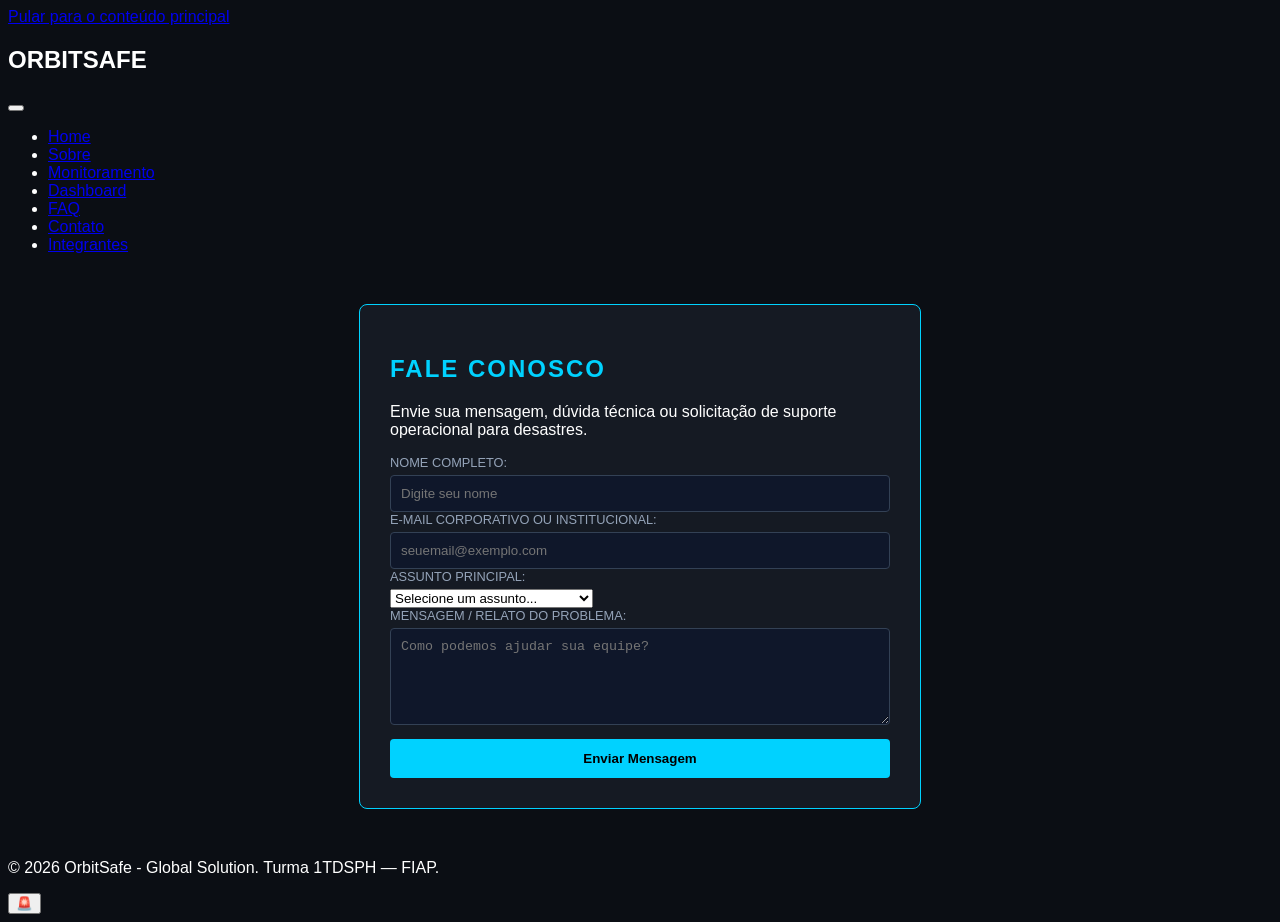
==== pages/contato.html @ cd52baef "Estilizando a página home" ====
<!DOCTYPE html>
<html lang="pt-BR">
<head>
    <meta charset="UTF-8">
    <meta name="viewport" content="width=device-width, initial-scale=1.0">
    <meta name="description" content="OrbitSafe - Entre em contato com a equipe OrbitSafe para suporte operacional ou parcerias técnicas.">
    <title>OrbitSafe - Contato e Suporte</title>

    
    <link rel="stylesheet" href="../css/main.css">
    <link rel="stylesheet" href="../css/contato.css">
    <script src="../js/script.js" defer></script>
</head>
<body>

<a href="#conteudo-principal" class="sr-only">Pular para o conteúdo principal</a>

<header>
    <nav aria-label="Navegação Principal">
        <h1 class="logo">ORBITSAFE</h1>

        <button class="hamburger" id="hamburger-menu" aria-label="Menu de Navegação" aria-expanded="false">
            <span></span>
            <span></span>
            <span></span>
        </button>

        <ul>
            <li><a href="../index.html">Home</a></li>
            <li><a href="sobre.html">Sobre</a></li>
            <li><a href="monitoramento.html">Monitoramento</a></li>
            <li><a href="dashboard.html">Dashboard</a></li>
            <li><a href="faq.html">FAQ</a></li>
            <li><a href="contato.html" aria-current="page">Contato</a></li>
            <li><a href="integrantes.html">Integrantes</a></li>
        </ul>
    </nav>
</header>

<main id="conteudo-principal">

    <section class="secao-contato" aria-labelledby="titulo-contato">
        <h2 id="titulo-contato">Fale Conosco</h2>
        <p>Envie sua mensagem, dúvida técnica ou solicitação de suporte operacional para desastres.</p>

        <form id="form-contato" class="formulario-estrutura" novalidate>
            
            <div class="grupo-campo">
                <label for="nome">Nome Completo:</label>
                <input type="text" id="nome" name="nome" required placeholder="Digite seu nome">
                <span class="msg-erro" id="erro-nome"></span>
            </div>

            <div class="grupo-campo">
                <label for="email">E-mail Corporativo ou Institucional:</label>
                <input type="email" id="email" name="email" required placeholder="seuemail@exemplo.com">
                <span class="msg-erro" id="erro-email"></span>
            </div>

            <div class="grupo-campo">
                <label for="assunto">Assunto Principal:</label>
                <select id="assunto" name="assunto" required>
                    <option value="" disabled selected>Selecione um assunto...</option>
                    <option value="suporte">Suporte Técnico / Operacional</option>
                    <option value="parceria">Parcerias e Integrações</option>
                    <option value="defesa">Defesa Civil e Governo</option>
                    <option value="outros">Outros Assuntos</option>
                </select>
                <span class="msg-erro" id="erro-assunto"></span>
            </div>

            <div class="grupo-campo">
                <label for="mensagem">Mensagem / Relato do Problema:</label>
                <textarea id="mensagem" name="mensagem" rows="5" required placeholder="Como podemos ajudar sua equipe?"></textarea>
                <span class="msg-erro" id="erro-mensagem"></span>
            </div>

            <button type="submit" class="btn-principal">Enviar Mensagem</button>
        </form>
    </section>

    <!-- Modal Feedback Contato -->
    <div id="modal-feedback" class="modal-container" role="dialog" aria-modal="true" aria-labelledby="modal-titulo">
        <div class="modal-conteudo">
            <h3 id="modal-titulo">Mensagem Enviada!</h3>
            <p id="modal-texto">Sua solicitação foi registrada na nossa rede de satélites com sucesso.</p>
            <button id="btn-fechar-modal" class="btn-secundario">Fechar</button>
        </div>
    </div>

</main>

<footer>
    <p>&copy; 2026 OrbitSafe - Global Solution. Turma 1TDSPH — FIAP.</p>
</footer>

<!-- Botão SOS Flutuante -->
<button class="floating-sos-btn" id="btn-open-sos" aria-label="Abrir formulário de emergência SOS">🚨</button>

<!-- Modal SOS -->
<div id="modal-sos" class="modal-container" role="dialog" aria-modal="true" aria-labelledby="sos-modal-titulo">
    <div class="modal-conteudo">
        <button class="close-modal-btn" id="btn-close-sos" aria-label="Fechar Modal">&times;</button>
        <h3 id="sos-modal-titulo">🚨 Chamado de Emergência (SOS)</h3>
        <p>Preencha os dados abaixo. Eles serão transmitidos via satélite OrbitSafe diretamente para as equipes de resgate.</p>
        
        <form id="form-sos" class="formulario-estrutura-sos" novalidate>
            <div class="campo-grupo">
                <label for="nome-sos">Nome do Solicitante / Organização:</label>
                <input type="text" id="nome-sos" placeholder="Ex: João Silva ou Defesa Civil local" required>
                <span class="msg-erro" id="erro-nome-sos"></span>
            </div>

            <div class="campo-grupo">
                <label for="localizacao">Localização Atual ou Coordenadas:</label>
                <input type="text" id="localizacao" placeholder="Ex: Bairro Centro, Próximo à Escola X" required>
                <span class="msg-erro" id="erro-localizacao"></span>
            </div>

            <div class="campo-grupo">
                <label for="gravidade">Nível de Urgência:</label>
                <select id="gravidade" required>
                    <option value="" disabled selected>Selecione o nível...</option>
                    <option value="alto">Crítico (Risco imediato à vida)</option>
                    <option value="medio">Moderado (Necessita de suporte/mantimentos)</option>
                    <option value="baixo">Informativo / Alerta de risco</option>
                </select>
                <span class="msg-erro" id="erro-gravidade"></span>
            </div>

            <div class="campo-grupo">
                <label for="mensagem-sos">Descrição da Situação e Necessidades:</label>
                <textarea id="mensagem-sos" rows="4" placeholder="Descreva o que aconteceu e do que precisam..." required></textarea>
                <span class="msg-erro" id="erro-mensagem-sos"></span>
            </div>

            <button type="submit" class="btn-sos">Transmitir via Satélite</button>
        </form>
    </div>
</div>

<!-- Modal SOS Feedback -->
<div id="modal-sos-feedback" class="modal-container" role="dialog" aria-modal="true" aria-labelledby="sos-feedback-titulo">
    <div class="modal-conteudo">
        <h3 id="sos-feedback-titulo">🚨 SOS Transmitido!</h3>
        <p>Seu chamado foi enviado via satélite com sucesso. Equipes de socorro foram alertadas.</p>
        <button id="btn-fechar-sos-feedback" class="btn-secundario">Fechar</button>
    </div>
</div>

</body>
</html>
---- css/main.css ----
@import url('./contato.css');
@import url('./dashboard.css');
@import url('./faq.css');
@import url('./integrantes.css');
@import url('./monitoramento.css');
@import url('./chatbot.css');
---- css/contato.css ----
/* ==========================================================================
   ESTILO: ORBITSAFE 
   ========================================================================== */

/* Fundo da página */
body {
    background-color: #0b0e14; /* Preto espacial profundo */
    color: #ffffff;
    font-family: 'Segoe UI', sans-serif;
}

/* Container do formulário */
.secao-contato {
    max-width: 500px;
    margin: 50px auto;
    padding: 30px;
    background-color: #151a23; /* Cinza grafite muito escuro */
    border: 1px solid #00d2ff; /* Borda fina ciano neon */
    border-radius: 8px;
}

/* Títulos */
.secao-contato h2 {
    color: #00d2ff;
    text-transform: uppercase;
    letter-spacing: 2px; /* Espaçamento entre letras para parecer código */
}

/* Labels */
.grupo-campo label {
    display: block;
    margin-bottom: 5px;
    color: #94a3b8; /* Cinza azulado */
    font-size: 0.8rem;
    text-transform: uppercase;
}

/* Inputs e Textarea */
.grupo-campo input, 
.grupo-campo textarea {
    width: 100%;
    padding: 10px;
    background-color: #0f172a;
    border: 1px solid #334155;
    color: #ffffff;
    border-radius: 4px;
    box-sizing: border-box; /* Garante que o padding não quebre o tamanho */
}

/* Efeito de foco simples (sem comandos complexos) */
.grupo-campo input:focus, 
.grupo-campo textarea:focus {
    border-color: #00d2ff;
    outline: none;
}

/* Botão de Envio */
.btn-principal {
    width: 100%;
    padding: 12px;
    background-color: #00d2ff;
    border: none;
    color: #000;
    font-weight: bold;
    cursor: pointer;
    border-radius: 4px;
    margin-top: 10px;
}

/* Mensagem de Erro */
.msg-erro {
    color: #ff6b6b;
    font-size: 0.75rem;
    margin-top: 5px;
}

/* MODAL */
.modal-container {
    position: fixed;
    top: 0;
    left: 0;
    width: 100%;
    height: 100%;
    background-color: rgba(0,0,0,0.85);
    display: none;
    justify-content: center;
    align-items: center;
}

.modal-conteudo {
    background-color: #151a23;
    padding: 40px;
    border: 1px solid #00d2ff;
    border-radius: 8px;
    text-align: center;
}
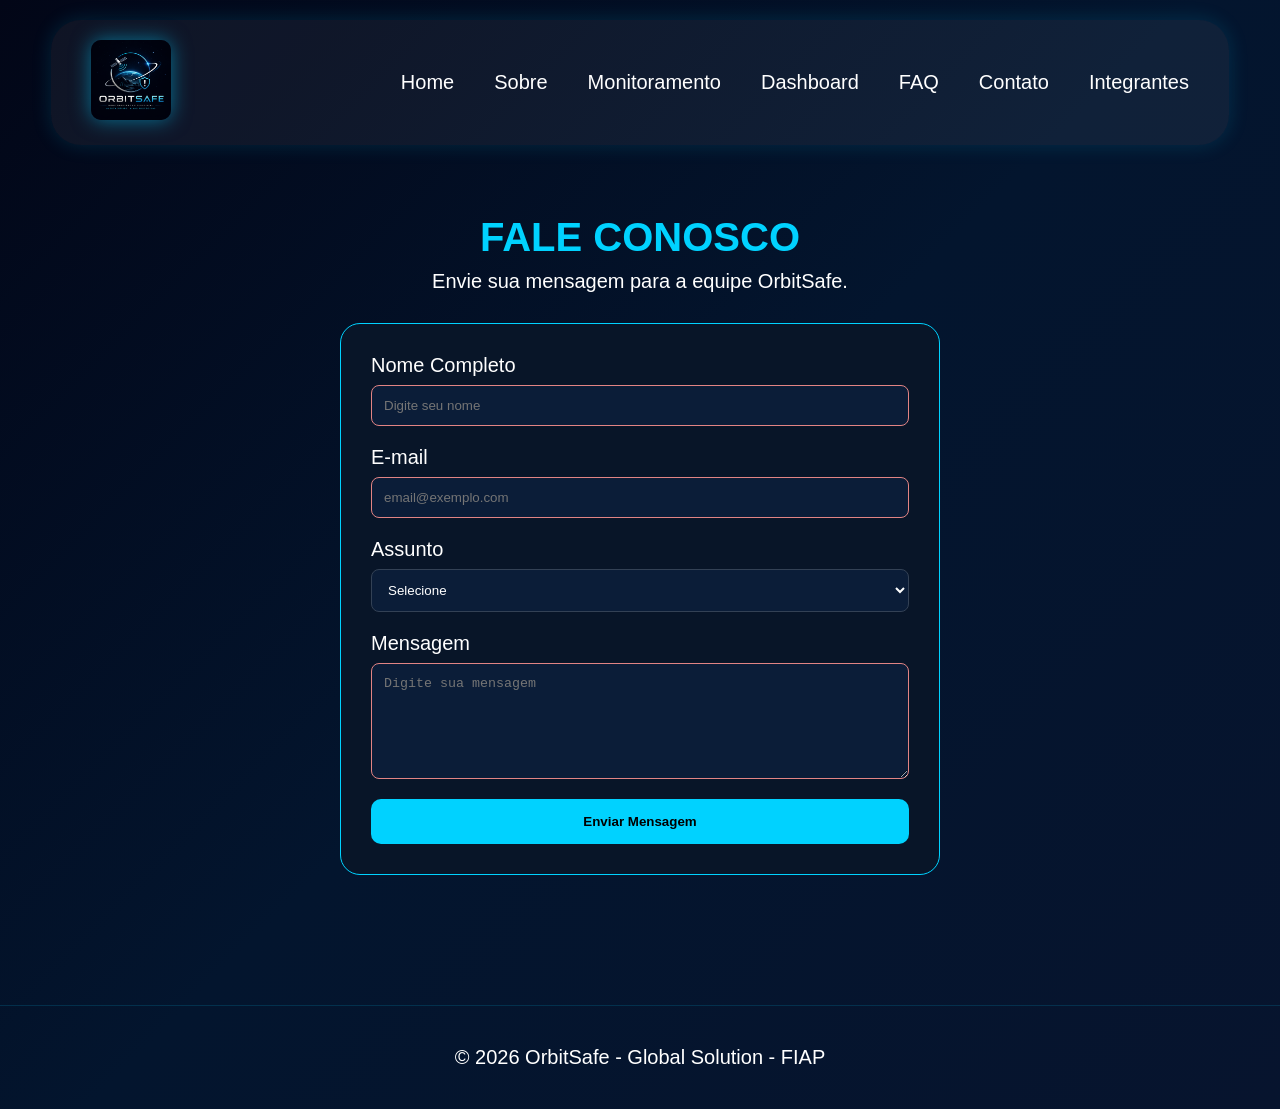
==== commit 27e685da: "Estilizando a página integrantes e ajustando a página contato" ====
--- a/pages/contato.html
+++ b/pages/contato.html
@@ -1,152 +1,207 @@
-<!DOCTYPE html>
-<html lang="pt-BR">
+<!doctype html>
+<html lang="pt-br">
+
 <head>
+
     <meta charset="UTF-8">
     <meta name="viewport" content="width=device-width, initial-scale=1.0">
-    <meta name="description" content="OrbitSafe - Entre em contato com a equipe OrbitSafe para suporte operacional ou parcerias técnicas.">
-    <title>OrbitSafe - Contato e Suporte</title>
-
-    
+
+    <title>OrbitSafe - Contato</title>
+
     <link rel="stylesheet" href="../css/main.css">
     <link rel="stylesheet" href="../css/contato.css">
-    <script src="../js/script.js" defer></script>
+
 </head>
+
 <body>
 
-<a href="#conteudo-principal" class="sr-only">Pular para o conteúdo principal</a>
-
-<header>
-    <nav aria-label="Navegação Principal">
-        <h1 class="logo">ORBITSAFE</h1>
-
-        <button class="hamburger" id="hamburger-menu" aria-label="Menu de Navegação" aria-expanded="false">
-            <span></span>
-            <span></span>
-            <span></span>
+<header class="cabecalho">
+
+    <nav class="cabecalho__navbar">
+
+        <a href="../index.html" class="cabecalho__logo">
+
+            <img src="../images/logo.png" alt="OrbitSafe">
+
+        </a>
+
+        <ul class="cabecalho__lista">
+
+            <li class="cabecalho__item">
+                <a class="cabecalho__link" href="../index.html">
+                    Home
+                </a>
+            </li>
+
+            <li class="cabecalho__item">
+                <a class="cabecalho__link" href="./sobre.html">
+                    Sobre
+                </a>
+            </li>
+
+            <li class="cabecalho__item">
+                <a class="cabecalho__link" href="./monitoramento.html">
+                    Monitoramento
+                </a>
+            </li>
+
+            <li class="cabecalho__item">
+                <a class="cabecalho__link" href="./dashboard.html">
+                    Dashboard
+                </a>
+            </li>
+
+            <li class="cabecalho__item">
+                <a class="cabecalho__link" href="./faq.html">
+                    FAQ
+                </a>
+            </li>
+
+            <li class="cabecalho__item">
+                <a class="cabecalho__link cabecalho__link--active"
+                href="./contato.html">
+                    Contato
+                </a>
+            </li>
+
+            <li class="cabecalho__item">
+                <a class="cabecalho__link"
+                href="./integrantes.html">
+                    Integrantes
+                </a>
+            </li>
+
+        </ul>
+
+    </nav>
+
+</header>
+
+
+
+<main class="contato">
+
+    <section class="contato__titulo">
+
+        <h1>FALE CONOSCO</h1>
+
+        <p>
+            Envie sua mensagem para a equipe OrbitSafe.
+        </p>
+
+    </section>
+
+
+
+    <section class="contato__formulario">
+
+    <form action="https://formsubmit.co/andreluizramosforastieri32@gmail.com" method="POST">
+
+        <input type="hidden" name="_captcha" value="false">
+
+        <div class="grupo-campo">
+
+            <label for="nome">
+                Nome Completo
+            </label>
+
+            <input
+                type="text"
+                id="nome"
+                name="nome"
+                required
+                placeholder="Digite seu nome">
+
+        </div>
+
+
+        <div class="grupo-campo">
+
+            <label for="email">
+                E-mail
+            </label>
+
+            <input
+                type="email"
+                id="email"
+                name="email"
+                required
+                placeholder="email@exemplo.com">
+
+        </div>
+
+
+        <div class="grupo-campo">
+
+            <label for="assunto">
+                Assunto
+            </label>
+
+            <select
+                id="assunto"
+                name="assunto"
+                required>
+
+                <option value="">
+                    Selecione
+                </option>
+
+                <option value="Suporte Técnico">
+                    Suporte Técnico
+                </option>
+
+                <option value="Parcerias">
+                    Parcerias
+                </option>
+
+                <option value="Defesa Civil">
+                    Defesa Civil
+                </option>
+
+            </select>
+
+        </div>
+
+
+        <div class="grupo-campo">
+
+            <label for="mensagem">
+                Mensagem
+            </label>
+
+            <textarea
+                id="mensagem"
+                name="mensagem"
+                rows="6"
+                required
+                placeholder="Digite sua mensagem"></textarea>
+
+        </div>
+
+
+        <button
+            type="submit"
+            class="btn-principal">
+
+            Enviar Mensagem
+
         </button>
 
-        <ul>
-            <li><a href="../index.html">Home</a></li>
-            <li><a href="sobre.html">Sobre</a></li>
-            <li><a href="monitoramento.html">Monitoramento</a></li>
-            <li><a href="dashboard.html">Dashboard</a></li>
-            <li><a href="faq.html">FAQ</a></li>
-            <li><a href="contato.html" aria-current="page">Contato</a></li>
-            <li><a href="integrantes.html">Integrantes</a></li>
-        </ul>
-    </nav>
-</header>
-
-<main id="conteudo-principal">
-
-    <section class="secao-contato" aria-labelledby="titulo-contato">
-        <h2 id="titulo-contato">Fale Conosco</h2>
-        <p>Envie sua mensagem, dúvida técnica ou solicitação de suporte operacional para desastres.</p>
-
-        <form id="form-contato" class="formulario-estrutura" novalidate>
-            
-            <div class="grupo-campo">
-                <label for="nome">Nome Completo:</label>
-                <input type="text" id="nome" name="nome" required placeholder="Digite seu nome">
-                <span class="msg-erro" id="erro-nome"></span>
-            </div>
-
-            <div class="grupo-campo">
-                <label for="email">E-mail Corporativo ou Institucional:</label>
-                <input type="email" id="email" name="email" required placeholder="seuemail@exemplo.com">
-                <span class="msg-erro" id="erro-email"></span>
-            </div>
-
-            <div class="grupo-campo">
-                <label for="assunto">Assunto Principal:</label>
-                <select id="assunto" name="assunto" required>
-                    <option value="" disabled selected>Selecione um assunto...</option>
-                    <option value="suporte">Suporte Técnico / Operacional</option>
-                    <option value="parceria">Parcerias e Integrações</option>
-                    <option value="defesa">Defesa Civil e Governo</option>
-                    <option value="outros">Outros Assuntos</option>
-                </select>
-                <span class="msg-erro" id="erro-assunto"></span>
-            </div>
-
-            <div class="grupo-campo">
-                <label for="mensagem">Mensagem / Relato do Problema:</label>
-                <textarea id="mensagem" name="mensagem" rows="5" required placeholder="Como podemos ajudar sua equipe?"></textarea>
-                <span class="msg-erro" id="erro-mensagem"></span>
-            </div>
-
-            <button type="submit" class="btn-principal">Enviar Mensagem</button>
-        </form>
-    </section>
-
-    <!-- Modal Feedback Contato -->
-    <div id="modal-feedback" class="modal-container" role="dialog" aria-modal="true" aria-labelledby="modal-titulo">
-        <div class="modal-conteudo">
-            <h3 id="modal-titulo">Mensagem Enviada!</h3>
-            <p id="modal-texto">Sua solicitação foi registrada na nossa rede de satélites com sucesso.</p>
-            <button id="btn-fechar-modal" class="btn-secundario">Fechar</button>
-        </div>
-    </div>
+    </form>
+
+</section>
 
 </main>
 
-<footer>
-    <p>&copy; 2026 OrbitSafe - Global Solution. Turma 1TDSPH — FIAP.</p>
+
+
+<footer class="rodape">
+
+    <p>
+        © 2026 OrbitSafe - Global Solution - FIAP
+    </p>
+
 </footer>
-
-<!-- Botão SOS Flutuante -->
-<button class="floating-sos-btn" id="btn-open-sos" aria-label="Abrir formulário de emergência SOS">🚨</button>
-
-<!-- Modal SOS -->
-<div id="modal-sos" class="modal-container" role="dialog" aria-modal="true" aria-labelledby="sos-modal-titulo">
-    <div class="modal-conteudo">
-        <button class="close-modal-btn" id="btn-close-sos" aria-label="Fechar Modal">&times;</button>
-        <h3 id="sos-modal-titulo">🚨 Chamado de Emergência (SOS)</h3>
-        <p>Preencha os dados abaixo. Eles serão transmitidos via satélite OrbitSafe diretamente para as equipes de resgate.</p>
-        
-        <form id="form-sos" class="formulario-estrutura-sos" novalidate>
-            <div class="campo-grupo">
-                <label for="nome-sos">Nome do Solicitante / Organização:</label>
-                <input type="text" id="nome-sos" placeholder="Ex: João Silva ou Defesa Civil local" required>
-                <span class="msg-erro" id="erro-nome-sos"></span>
-            </div>
-
-            <div class="campo-grupo">
-                <label for="localizacao">Localização Atual ou Coordenadas:</label>
-                <input type="text" id="localizacao" placeholder="Ex: Bairro Centro, Próximo à Escola X" required>
-                <span class="msg-erro" id="erro-localizacao"></span>
-            </div>
-
-            <div class="campo-grupo">
-                <label for="gravidade">Nível de Urgência:</label>
-                <select id="gravidade" required>
-                    <option value="" disabled selected>Selecione o nível...</option>
-                    <option value="alto">Crítico (Risco imediato à vida)</option>
-                    <option value="medio">Moderado (Necessita de suporte/mantimentos)</option>
-                    <option value="baixo">Informativo / Alerta de risco</option>
-                </select>
-                <span class="msg-erro" id="erro-gravidade"></span>
-            </div>
-
-            <div class="campo-grupo">
-                <label for="mensagem-sos">Descrição da Situação e Necessidades:</label>
-                <textarea id="mensagem-sos" rows="4" placeholder="Descreva o que aconteceu e do que precisam..." required></textarea>
-                <span class="msg-erro" id="erro-mensagem-sos"></span>
-            </div>
-
-            <button type="submit" class="btn-sos">Transmitir via Satélite</button>
-        </form>
-    </div>
-</div>
-
-<!-- Modal SOS Feedback -->
-<div id="modal-sos-feedback" class="modal-container" role="dialog" aria-modal="true" aria-labelledby="sos-feedback-titulo">
-    <div class="modal-conteudo">
-        <h3 id="sos-feedback-titulo">🚨 SOS Transmitido!</h3>
-        <p>Seu chamado foi enviado via satélite com sucesso. Equipes de socorro foram alertadas.</p>
-        <button id="btn-fechar-sos-feedback" class="btn-secundario">Fechar</button>
-    </div>
-</div>
 
 </body>
 </html>
--- a/css/contato.css
+++ b/css/contato.css
@@ -1,96 +1,133 @@
-/* ==========================================================================
-   ESTILO: ORBITSAFE 
-   ========================================================================== */
+.contato{
 
-/* Fundo da página */
-body {
-    background-color: #0b0e14; /* Preto espacial profundo */
-    color: #ffffff;
-    font-family: 'Segoe UI', sans-serif;
+    width:100%;
+
+    padding:5rem 2rem;
+
+    display:flex;
+
+    flex-direction:column;
+
+    align-items:center;
+
+    gap:3rem;
 }
 
-/* Container do formulário */
-.secao-contato {
-    max-width: 500px;
-    margin: 50px auto;
-    padding: 30px;
-    background-color: #151a23; /* Cinza grafite muito escuro */
-    border: 1px solid #00d2ff; /* Borda fina ciano neon */
-    border-radius: 8px;
+.contato__titulo{
+
+    text-align:center;
 }
 
-/* Títulos */
-.secao-contato h2 {
-    color: #00d2ff;
-    text-transform: uppercase;
-    letter-spacing: 2px; /* Espaçamento entre letras para parecer código */
+.contato__titulo h1{
+
+    font-size:4rem;
+
+    color:#00d2ff;
+
+    margin-bottom:1rem;
 }
 
-/* Labels */
-.grupo-campo label {
-    display: block;
-    margin-bottom: 5px;
-    color: #94a3b8; /* Cinza azulado */
-    font-size: 0.8rem;
-    text-transform: uppercase;
+.contato__titulo p{
+
+    color:#ffffff;
 }
 
-/* Inputs e Textarea */
-.grupo-campo input, 
-.grupo-campo textarea {
-    width: 100%;
-    padding: 10px;
-    background-color: #0f172a;
-    border: 1px solid #334155;
-    color: #ffffff;
-    border-radius: 4px;
-    box-sizing: border-box; /* Garante que o padding não quebre o tamanho */
+.contato__formulario{
+
+    width:100%;
+    max-width:600px;
+
+    background:#081528;
+
+    border:1px solid #00d2ff;
+
+    border-radius:2rem;
+
+    padding:3rem;
 }
 
-/* Efeito de foco simples (sem comandos complexos) */
-.grupo-campo input:focus, 
-.grupo-campo textarea:focus {
-    border-color: #00d2ff;
-    outline: none;
+.contato__formulario form{
+
+    display:flex;
+
+    flex-direction:column;
+
+    gap:2rem;
 }
 
-/* Botão de Envio */
-.btn-principal {
-    width: 100%;
-    padding: 12px;
-    background-color: #00d2ff;
-    border: none;
-    color: #000;
-    font-weight: bold;
-    cursor: pointer;
-    border-radius: 4px;
-    margin-top: 10px;
+.grupo-campo{
+
+    display:flex;
+
+    flex-direction:column;
+
+    gap:.8rem;
 }
 
-/* Mensagem de Erro */
-.msg-erro {
-    color: #ff6b6b;
-    font-size: 0.75rem;
-    margin-top: 5px;
+.grupo-campo label{
+
+    color:#ffffff;
 }
 
-/* MODAL */
-.modal-container {
-    position: fixed;
-    top: 0;
-    left: 0;
-    width: 100%;
-    height: 100%;
-    background-color: rgba(0,0,0,0.85);
-    display: none;
-    justify-content: center;
-    align-items: center;
+.grupo-campo input,
+.grupo-campo select,
+.grupo-campo textarea{
+
+    padding:1.2rem;
+
+    border:1px solid #334155;
+
+    border-radius:.8rem;
+
+    background:#0b1d38;
+
+    color:#ffffff;
 }
 
-.modal-conteudo {
-    background-color: #151a23;
-    padding: 40px;
-    border: 1px solid #00d2ff;
-    border-radius: 8px;
-    text-align: center;
+input:valid,
+textarea:valid{
+
+    border:2px solid #046104;
+}
+
+input:invalid,
+textarea:invalid{
+
+    border:1px solid #e28484;
+}
+
+.btn-principal{
+
+    padding:1.5rem;
+
+    border:none;
+
+    border-radius:1rem;
+
+    background:#00d2ff;
+
+    color:#000;
+
+    font-weight:bold;
+
+    cursor:pointer;
+}
+
+.btn-principal:hover{
+
+    background:#32c7f0;
+}
+
+@media (min-width:320px) and (max-width:425px){
+
+    .contato__titulo h1{
+
+        font-size:3rem;
+    }
+
+    .contato__formulario{
+
+        padding:2rem;
+    }
+
 }
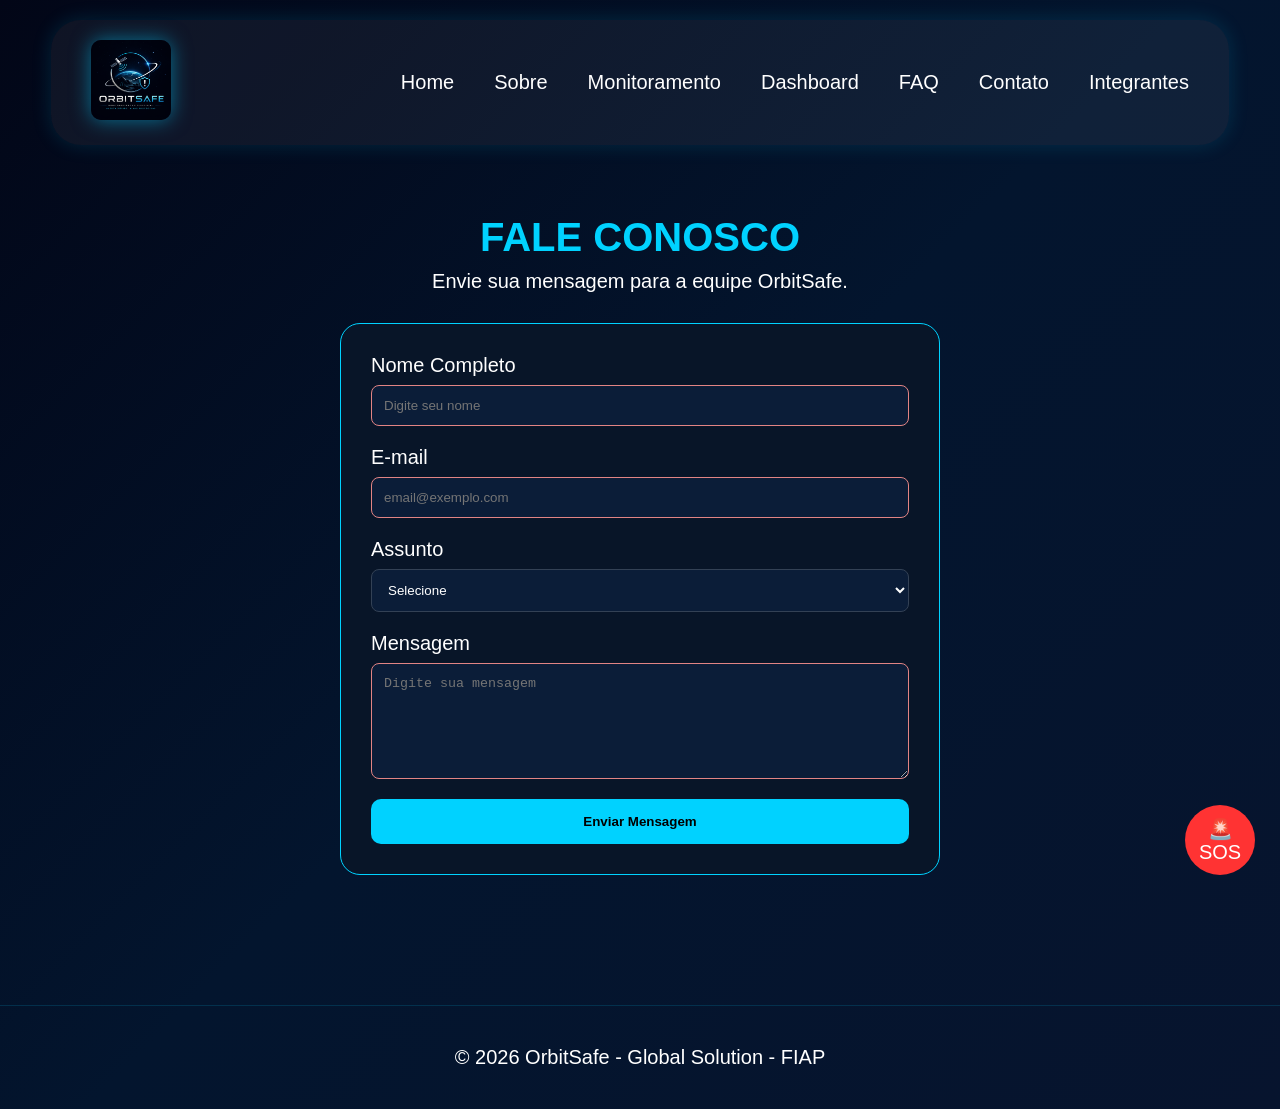
==== commit b817f164: "feat: criando botão de sos e esilizando a pagina dashboard" ====
--- a/pages/contato.html
+++ b/pages/contato.html
@@ -196,12 +196,38 @@
 
 
 <footer class="rodape">
-
-    <p>
-        © 2026 OrbitSafe - Global Solution - FIAP
-    </p>
-
+    <p>© 2026 OrbitSafe - Global Solution - FIAP</p>
 </footer>
+
+<button class="sos-btn" id="abrirSOS">
+    🚨 SOS
+</button>
+
+<div class="sos-modal" id="modalSOS">
+
+    <div class="sos-conteudo">
+
+        <h3>🚨 Emergência</h3>
+
+        <input type="text" placeholder="Nome">
+
+        <input type="text" placeholder="Localização">
+
+        <textarea placeholder="Descreva a situação"></textarea>
+
+        <button class="sos-enviar" id="enviarSOS">
+            Transmitir
+        </button>
+
+        <button class="sos-fechar" id="fecharSOS">
+            Fechar
+        </button>
+
+    </div>
+
+</div>
+
+<script src="../js/script.js"></script>
 
 </body>
 </html>
--- a/css/contato.css
+++ b/css/contato.css
@@ -130,4 +130,105 @@
         padding:2rem;
     }
 
+}
+
+.sos-btn{
+
+    position:fixed;
+
+    bottom:25px;
+
+    right:25px;
+
+    width:70px;
+
+    height:70px;
+
+    border:none;
+
+    border-radius:50%;
+
+    background:#ff3333;
+
+    color:white;
+
+    font-size:2rem;
+
+    cursor:pointer;
+
+    z-index:9999;
+
+}
+
+.sos-modal{
+
+    display:none;
+
+    position:fixed;
+
+    top:0;
+    left:0;
+
+    width:100%;
+    height:100%;
+
+    background:rgba(0,0,0,.8);
+
+    justify-content:center;
+
+    align-items:center;
+
+    z-index:10000;
+
+}
+
+.sos-conteudo{
+
+    width:400px;
+
+    background:#07142e;
+
+    padding:30px;
+
+    border-radius:20px;
+
+    display:flex;
+
+    flex-direction:column;
+
+    gap:15px;
+
+}
+
+.sos-conteudo input,
+.sos-conteudo textarea{
+
+    padding:12px;
+
+}
+
+.sos-enviar{
+
+    background:#00cfff;
+
+    border:none;
+
+    padding:12px;
+
+    cursor:pointer;
+
+}
+
+.sos-fechar{
+
+    background:#ff3333;
+
+    border:none;
+
+    padding:12px;
+
+    color:white;
+
+    cursor:pointer;
+
 }
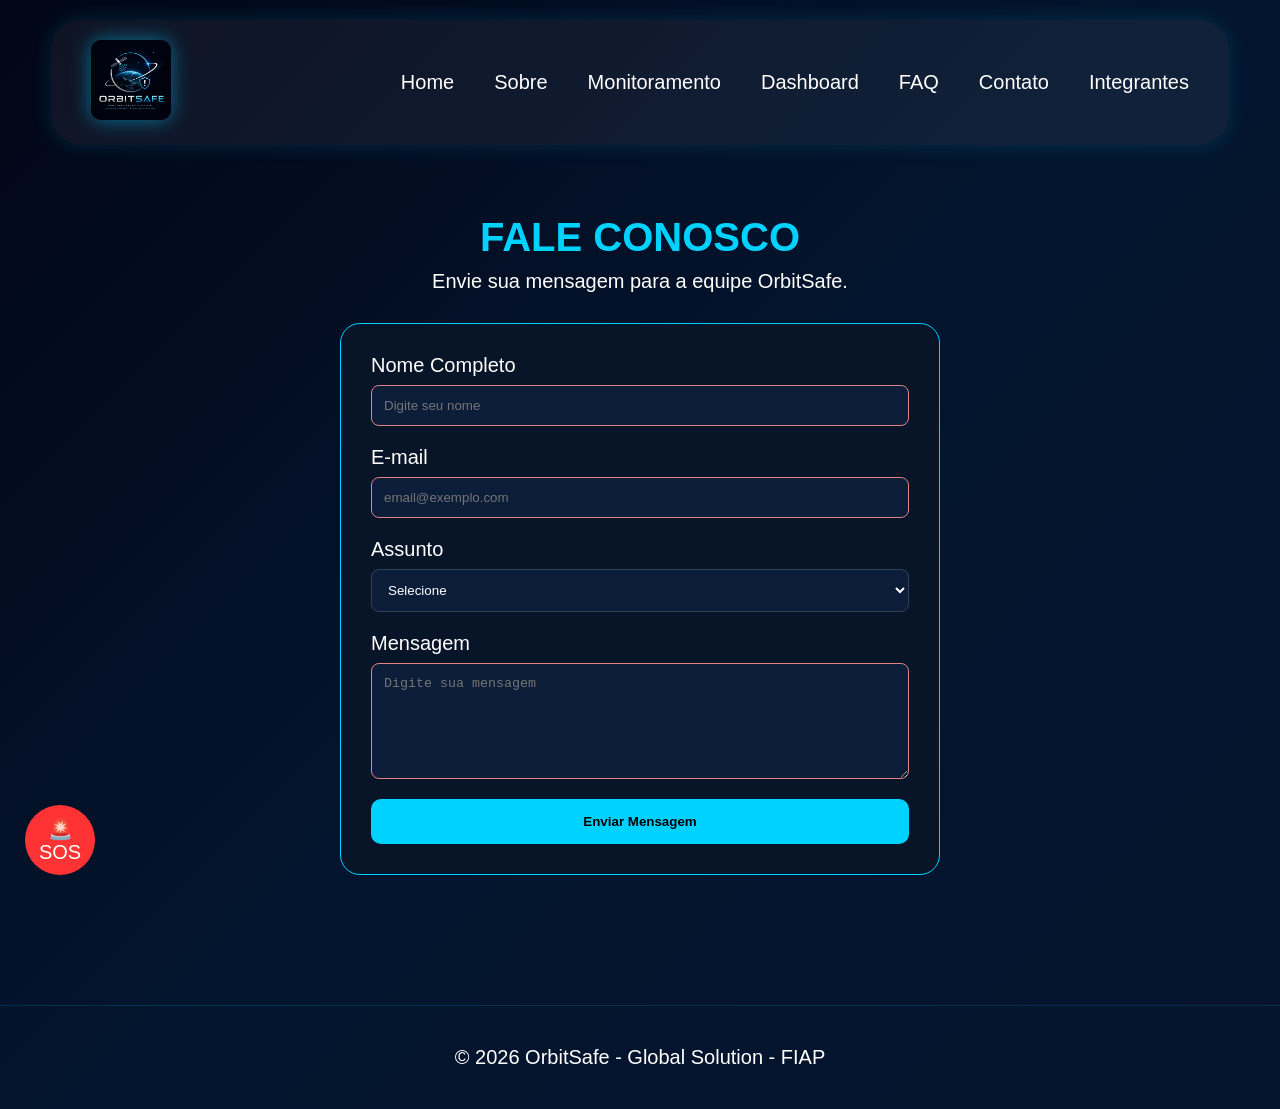
==== commit 6f24f4d7: "refatoração: movendo imagens para a pasta assets" ====
--- a/pages/contato.html
+++ b/pages/contato.html
@@ -15,219 +15,213 @@
 
 <body>
 
-<header class="cabecalho">
-
-    <nav class="cabecalho__navbar">
-
-        <a href="../index.html" class="cabecalho__logo">
-
-            <img src="../images/logo.png" alt="OrbitSafe">
-
-        </a>
-
-        <ul class="cabecalho__lista">
-
-            <li class="cabecalho__item">
-                <a class="cabecalho__link" href="../index.html">
-                    Home
-                </a>
-            </li>
-
-            <li class="cabecalho__item">
-                <a class="cabecalho__link" href="./sobre.html">
-                    Sobre
-                </a>
-            </li>
-
-            <li class="cabecalho__item">
-                <a class="cabecalho__link" href="./monitoramento.html">
-                    Monitoramento
-                </a>
-            </li>
-
-            <li class="cabecalho__item">
-                <a class="cabecalho__link" href="./dashboard.html">
-                    Dashboard
-                </a>
-            </li>
-
-            <li class="cabecalho__item">
-                <a class="cabecalho__link" href="./faq.html">
-                    FAQ
-                </a>
-            </li>
-
-            <li class="cabecalho__item">
-                <a class="cabecalho__link cabecalho__link--active"
-                href="./contato.html">
-                    Contato
-                </a>
-            </li>
-
-            <li class="cabecalho__item">
-                <a class="cabecalho__link"
-                href="./integrantes.html">
-                    Integrantes
-                </a>
-            </li>
-
-        </ul>
-
-    </nav>
-
-</header>
-
-
-
-<main class="contato">
-
-    <section class="contato__titulo">
-
-        <h1>FALE CONOSCO</h1>
-
-        <p>
-            Envie sua mensagem para a equipe OrbitSafe.
-        </p>
-
-    </section>
-
-
-
-    <section class="contato__formulario">
-
-    <form action="https://formsubmit.co/andreluizramosforastieri32@gmail.com" method="POST">
-
-        <input type="hidden" name="_captcha" value="false">
-
-        <div class="grupo-campo">
-
-            <label for="nome">
-                Nome Completo
-            </label>
-
-            <input
-                type="text"
-                id="nome"
-                name="nome"
-                required
-                placeholder="Digite seu nome">
+    <header class="cabecalho">
+
+        <nav class="cabecalho__navbar">
+
+            <a href="../index.html" class="cabecalho__logo">
+
+                <img src="../assets/logo.png" alt="OrbitSafe">
+
+            </a>
+
+            <ul class="cabecalho__lista">
+
+                <li class="cabecalho__item">
+                    <a class="cabecalho__link" href="../index.html">
+                        Home
+                    </a>
+                </li>
+
+                <li class="cabecalho__item">
+                    <a class="cabecalho__link" href="./sobre.html">
+                        Sobre
+                    </a>
+                </li>
+
+                <li class="cabecalho__item">
+                    <a class="cabecalho__link" href="./monitoramento.html">
+                        Monitoramento
+                    </a>
+                </li>
+
+                <li class="cabecalho__item">
+                    <a class="cabecalho__link" href="./dashboard.html">
+                        Dashboard
+                    </a>
+                </li>
+
+                <li class="cabecalho__item">
+                    <a class="cabecalho__link" href="./faq.html">
+                        FAQ
+                    </a>
+                </li>
+
+                <li class="cabecalho__item">
+                    <a class="cabecalho__link cabecalho__link--active" href="./contato.html">
+                        Contato
+                    </a>
+                </li>
+
+                <li class="cabecalho__item">
+                    <a class="cabecalho__link" href="./integrantes.html">
+                        Integrantes
+                    </a>
+                </li>
+
+            </ul>
+
+        </nav>
+
+    </header>
+
+
+
+    <main class="contato">
+
+        <section class="contato__titulo">
+
+            <h1>FALE CONOSCO</h1>
+
+            <p>
+                Envie sua mensagem para a equipe OrbitSafe.
+            </p>
+
+        </section>
+
+
+
+        <section class="contato__formulario">
+
+            <form action="https://formsubmit.co/andreluizramosforastieri32@gmail.com" method="POST">
+
+                <input type="hidden" name="_captcha" value="false">
+
+                <div class="grupo-campo">
+
+                    <label for="nome">
+                        Nome Completo
+                    </label>
+
+                    <input type="text" id="nome" name="nome" required placeholder="Digite seu nome">
+
+                </div>
+
+
+                <div class="grupo-campo">
+
+                    <label for="email">
+                        E-mail
+                    </label>
+
+                    <input type="email" id="email" name="email" required placeholder="email@exemplo.com">
+
+                </div>
+
+
+                <div class="grupo-campo">
+
+                    <label for="assunto">
+                        Assunto
+                    </label>
+
+                    <select id="assunto" name="assunto" required>
+
+                        <option value="">
+                            Selecione
+                        </option>
+
+                        <option value="Suporte Técnico">
+                            Suporte Técnico
+                        </option>
+
+                        <option value="Parcerias">
+                            Parcerias
+                        </option>
+
+                        <option value="Defesa Civil">
+                            Defesa Civil
+                        </option>
+
+                    </select>
+
+                </div>
+
+
+                <div class="grupo-campo">
+
+                    <label for="mensagem">
+                        Mensagem
+                    </label>
+
+                    <textarea id="mensagem" name="mensagem" rows="6" required
+                        placeholder="Digite sua mensagem"></textarea>
+
+                </div>
+
+
+                <button type="submit" class="btn-principal">
+
+                    Enviar Mensagem
+
+                </button>
+
+            </form>
+
+        </section>
+
+    </main>
+
+
+
+    <footer class="rodape">
+        <p>© 2026 OrbitSafe - Global Solution - FIAP</p>
+    </footer>
+
+    <button class="sos-btn" id="abrirSOS">
+        🚨 SOS
+    </button>
+
+    <div class="sos-modal" id="modalSOS">
+
+        <div class="sos-conteudo">
+
+            <h3>🚨 Emergência</h3>
+
+            <input type="text" placeholder="Nome">
+
+            <input type="text" placeholder="Localização">
+
+            <textarea placeholder="Descreva a situação"></textarea>
+
+            <button class="sos-enviar" id="enviarSOS">
+                Transmitir
+            </button>
+
+            <button class="sos-fechar" id="fecharSOS">
+                Fechar
+            </button>
 
         </div>
 
-
-        <div class="grupo-campo">
-
-            <label for="email">
-                E-mail
-            </label>
-
-            <input
-                type="email"
-                id="email"
-                name="email"
-                required
-                placeholder="email@exemplo.com">
-
-        </div>
-
-
-        <div class="grupo-campo">
-
-            <label for="assunto">
-                Assunto
-            </label>
-
-            <select
-                id="assunto"
-                name="assunto"
-                required>
-
-                <option value="">
-                    Selecione
-                </option>
-
-                <option value="Suporte Técnico">
-                    Suporte Técnico
-                </option>
-
-                <option value="Parcerias">
-                    Parcerias
-                </option>
-
-                <option value="Defesa Civil">
-                    Defesa Civil
-                </option>
-
-            </select>
-
-        </div>
-
-
-        <div class="grupo-campo">
-
-            <label for="mensagem">
-                Mensagem
-            </label>
-
-            <textarea
-                id="mensagem"
-                name="mensagem"
-                rows="6"
-                required
-                placeholder="Digite sua mensagem"></textarea>
-
-        </div>
-
-
-        <button
-            type="submit"
-            class="btn-principal">
-
-            Enviar Mensagem
-
-        </button>
-
-    </form>
-
-</section>
-
-</main>
-
-
-
-<footer class="rodape">
-    <p>© 2026 OrbitSafe - Global Solution - FIAP</p>
-</footer>
-
-<button class="sos-btn" id="abrirSOS">
-    🚨 SOS
-</button>
-
-<div class="sos-modal" id="modalSOS">
-
-    <div class="sos-conteudo">
-
-        <h3>🚨 Emergência</h3>
-
-        <input type="text" placeholder="Nome">
-
-        <input type="text" placeholder="Localização">
-
-        <textarea placeholder="Descreva a situação"></textarea>
-
-        <button class="sos-enviar" id="enviarSOS">
-            Transmitir
-        </button>
-
-        <button class="sos-fechar" id="fecharSOS">
-            Fechar
-        </button>
-
     </div>
 
-</div>
-
-<script src="../js/script.js"></script>
+    <script>
+        window.watsonAssistantChatOptions = {
+            integrationID: "79fb87eb-c816-4fd3-aa18-846c47cedc20", // The ID of this integration.
+            region: "https://integrations.us-south.assistant.watson.appdomain.cloud", // The region your integration is hosted in.
+            serviceInstanceID: "0177986c-b5c0-4d7f-a7f8-b4a819fe3eaa", // The ID of your service instance.
+            onLoad: async (instance) => { await instance.render(); }
+        };
+        setTimeout(function () {
+            const t = document.createElement('script');
+            t.src = "https://web-chat.global.assistant.watson.appdomain.cloud/versions/" + (window.watsonAssistantChatOptions.clientVersion || 'latest') + "/WatsonAssistantChatEntry.js";
+            document.head.appendChild(t);
+        });
+    </script>
+
+    <script src="../js/script.js"></script>
 
 </body>
+
 </html>
--- a/css/contato.css
+++ b/css/contato.css
@@ -138,7 +138,7 @@
 
     bottom:25px;
 
-    right:25px;
+    left:25px;
 
     width:70px;
 
@@ -231,4 +231,172 @@
 
     cursor:pointer;
 
+}
+
+
+
+@media(max-width:600px){
+
+    html{
+
+        font-size:50%;
+
+    }
+
+    .contato{
+
+        padding:4rem 1rem;
+
+    }
+
+    .contato__titulo h1{
+
+        font-size:3.5rem;
+
+    }
+
+    .contato__titulo p{
+
+        line-height:1.7;
+
+    }
+
+    .contato__formulario{
+
+        width:95%;
+
+        padding:2rem;
+
+    }
+
+    .grupo-campo input,
+    .grupo-campo select,
+    .grupo-campo textarea{
+
+        padding:1rem;
+
+    }
+
+    .btn-principal{
+
+        padding:1.3rem;
+
+    }
+
+}
+
+
+
+
+.grupo-campo input:focus,
+.grupo-campo select:focus,
+.grupo-campo textarea:focus{
+
+    outline:none;
+
+    border:1px solid #00d2ff;
+
+}
+
+
+
+
+.contato__formulario{
+
+    transition:.4s;
+
+}
+
+.contato__formulario:hover{
+
+    box-shadow:
+    0 0 30px rgba(0,210,255,.2);
+
+}
+
+.btn-principal{
+
+    transition:.3s;
+
+}
+
+.btn-principal:hover{
+
+    box-shadow:
+    0 0 20px rgba(0,210,255,.4);
+
+}
+
+
+
+
+.sos-conteudo input,
+.sos-conteudo textarea{
+
+    background:#0b1d38;
+
+    border:1px solid #334155;
+
+    color:white;
+
+    border-radius:1rem;
+
+}
+
+.sos-conteudo input:focus,
+.sos-conteudo textarea:focus{
+
+    outline:none;
+
+    border:1px solid #00cfff;
+
+}
+
+.sos-enviar{
+
+    border-radius:1rem;
+
+    font-weight:bold;
+
+    transition:.3s;
+
+}
+
+.sos-enviar:hover{
+
+    background:#32d8ff;
+
+}
+
+.sos-fechar{
+
+    border-radius:1rem;
+
+    font-weight:bold;
+
+}
+
+
+
+
+@media(max-width:480px){
+
+    .sos-conteudo{
+
+        width:90%;
+
+        padding:2rem;
+
+    }
+
+    .sos-btn{
+
+        width:60px;
+
+        height:60px;
+
+        font-size:1.8rem;
+
+    }
+
 }
